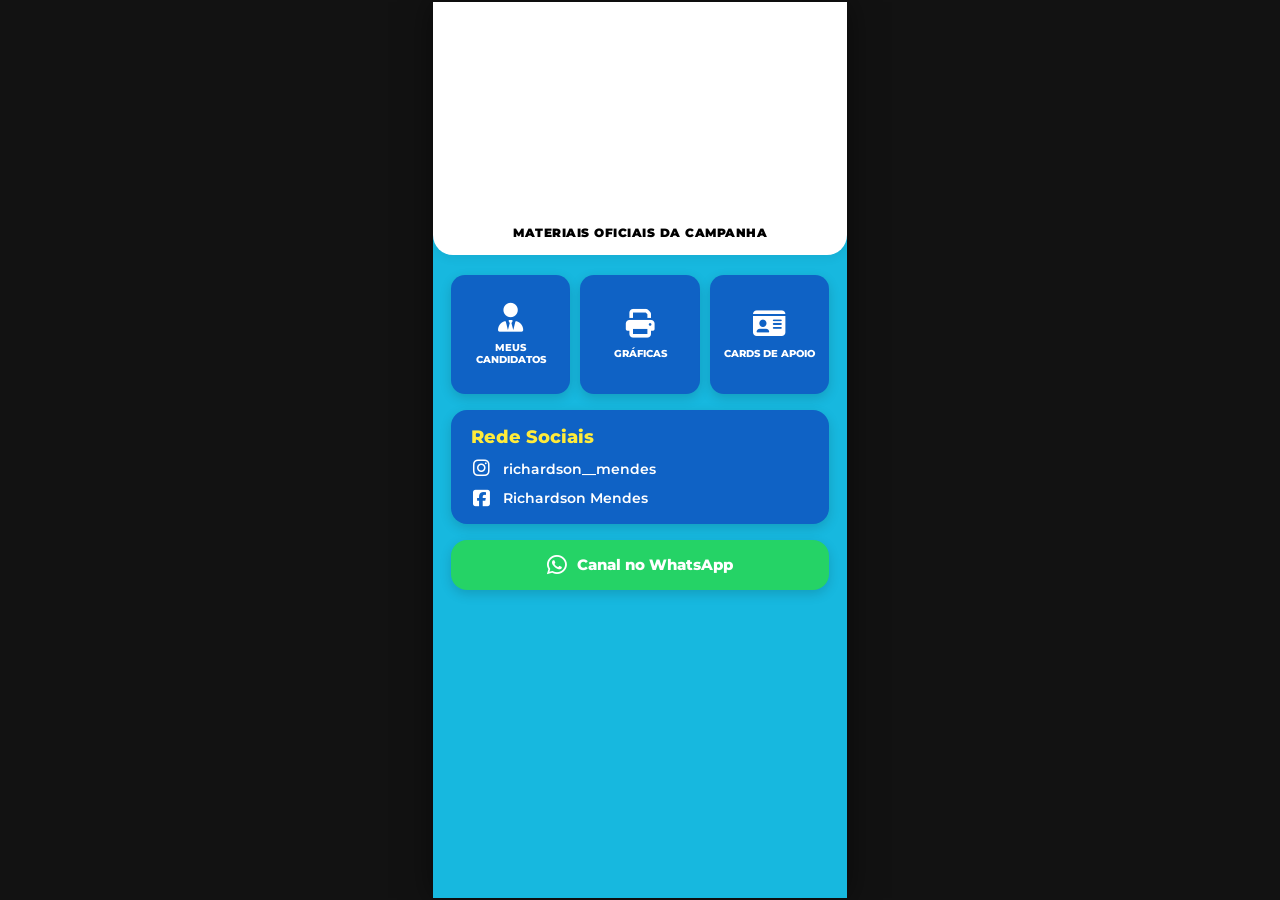
==== index.html @ 8743a0d0 "Update index.html" ====
<!DOCTYPE html>
<html lang="pt-BR">
<head>
    <meta charset="UTF-8">
    <meta name="viewport" content="width=device-width, initial-scale=1.0, user-scalable=no">
    <title>Richardson Mendes - Materiais Oficiais</title>
    <!-- Font Awesome -->
    <link href="https://cdnjs.cloudflare.com/ajax/libs/font-awesome/6.4.0/css/all.min.css" rel="stylesheet">
    <!-- Google Fonts Montserrat -->
    <link href="https://fonts.googleapis.com/css2?family=Montserrat:wght@400;500;600;700;800;900&display=swap" rel="stylesheet">
    
    <style>
        :root {
            --bg-cyan: #17b8df;
            --btn-blue: #0f62c5;
            --btn-green: #25d366;
            --text-dark: #333333;
        }

        * {
            margin: 0;
            padding: 0;
            box-sizing: border-box;
            font-family: 'Montserrat', sans-serif;
            user-select: none;
        }

        body {
            background-color: #121212;
            display: flex;
            justify-content: center;
            align-items: center;
            min-height: 100vh;
            overflow: hidden;
        }

        /* Moldura Principal (Celular) */
        .mobile-container {
            width: 100%;
            max-width: 414px;
            height: 100vh;
            max-height: 896px;
            background-color: var(--bg-cyan);
            position: relative;
            overflow-y: auto;
            display: flex;
            flex-direction: column;
            box-shadow: 0 0 30px rgba(0,0,0,0.5);
        }

        /* ÁREA SUPERIOR BRANCA COM O VÍDEO */
        .top-white-section {
            background-color: #ffffff;
            width: 100%;
            padding: 20px 16px 15px 16px;
            display: flex;
            flex-direction: column;
            align-items: center;
            justify-content: center;
            border-bottom-left-radius: 20px;
            border-bottom-right-radius: 20px;
            box-shadow: 0 4px 10px rgba(0, 0, 0, 0.05);
        }

        .header-video {
            width: 100%;
            max-height: 240px;
            object-fit: contain;
            border-radius: 12px;
            margin-bottom: 12px;
        }

        .section-title {
            font-size: 0.78rem;
            font-weight: 900;
            color: #000000;
            letter-spacing: 0.5px;
            text-align: center;
            text-transform: uppercase;
        }

        /* CONTEÚDO INFERIOR (BOTÕES E REDES) */
        .main-content {
            padding: 20px 18px;
            display: flex;
            flex-direction: column;
            gap: 16px;
            flex: 1;
        }

        /* GRID DOS 3 BOTÕES PRINCIPAIS */
        .grid-buttons {
            display: grid;
            grid-template-columns: repeat(3, 1fr);
            gap: 10px;
        }

        .action-card {
            background-color: var(--btn-blue);
            border-radius: 14px;
            padding: 16px 8px;
            display: flex;
            flex-direction: column;
            align-items: center;
            justify-content: center;
            text-align: center;
            text-decoration: none;
            color: #ffffff;
            box-shadow: 0 4px 12px rgba(0, 0, 0, 0.15);
            transition: transform 0.2s, background-color 0.2s;
            aspect-ratio: 1 / 1;
        }

        .action-card:hover, .action-card:active {
            transform: translateY(-3px) scale(1.02);
            background-color: #0c52a7;
        }

        .action-card i {
            font-size: 1.8rem;
            margin-bottom: 10px;
        }

        .action-card span {
            font-size: 0.65rem;
            font-weight: 800;
            line-height: 1.2;
            text-transform: uppercase;
        }

        /* CAIXA DE REDES SOCIAIS */
        .social-box {
            background-color: var(--btn-blue);
            border-radius: 16px;
            padding: 16px 20px;
            color: white;
            box-shadow: 0 4px 12px rgba(0, 0, 0, 0.15);
        }

        .social-box-title {
            font-size: 1.1rem;
            font-weight: 800;
            margin-bottom: 12px;
            color: #ffeb3b;
        }

        .social-item {
            display: flex;
            align-items: center;
            gap: 12px;
            color: #ffffff;
            text-decoration: none;
            font-size: 0.85rem;
            font-weight: 600;
            margin-bottom: 10px;
            transition: opacity 0.2s;
        }

        .social-item:last-child {
            margin-bottom: 0;
        }

        .social-item:hover, .social-item:active {
            opacity: 0.85;
        }

        .social-item i {
            font-size: 1.2rem;
            width: 20px;
            text-align: center;
        }

        /* BOTÃO WHATSAPP */
        .wsp-btn {
            background-color: var(--btn-green);
            border-radius: 16px;
            padding: 14px 20px;
            display: flex;
            align-items: center;
            justify-content: center;
            gap: 10px;
            color: white;
            text-decoration: none;
            font-weight: 800;
            font-size: 0.95rem;
            box-shadow: 0 4px 12px rgba(0, 0, 0, 0.15);
            transition: transform 0.2s, background-color 0.2s;
        }

        .wsp-btn:hover, .wsp-btn:active {
            transform: translateY(-2px);
            background-color: #1ebd56;
        }

        .wsp-btn i {
            font-size: 1.4rem;
        }
    </style>
</head>
<body>

    <div class="mobile-container">
        
        <!-- SEÇÃO SUPERIOR BRANCA COM O VÍDEO -->
        <div class="top-white-section">
            <video class="header-video" autoplay loop muted playsinline>
                <source src="bg inicio.mp4" type="video/mp4">
                Seu navegador não suporta vídeos.
            </video>

            <div class="section-title">MATERIAIS OFICIAIS DA CAMPANHA</div>
        </div>

        <!-- CONTEÚDO PRINCIPAL (BOTÕES E LINKS) -->
        <div class="main-content">
            
            <!-- GRID DOS 3 BOTÕES -->
            <div class="grid-buttons">
                <a href="candidatos.html" class="action-card">
                    <i class="fa-solid fa-user-tie"></i>
                    <span>MEUS CANDIDATOS</span>
                </a>

                <a href="#" class="action-card">
                    <i class="fa-solid fa-print"></i>
                    <span>GRÁFICAS</span>
                </a>

                <a href="#" class="action-card">
                    <i class="fa-solid fa-id-card"></i>
                    <span>CARDS DE APOIO</span>
                </a>
            </div>

            <!-- CARD REDES SOCIAIS -->
            <div class="social-box">
                <div class="social-box-title">Rede Sociais</div>
                
                <a href="https://www.instagram.com/richardson__mendes/" target="_blank" class="social-item">
                    <i class="fa-brands fa-instagram"></i>
                    <span>richardson__mendes</span>
                </a>

                <a href="https://www.facebook.com/RichardsonMendes" target="_blank" class="social-item">
                    <i class="fa-brands fa-square-facebook"></i>
                    <span>Richardson Mendes</span>
                </a>
            </div>

            <!-- BOTÃO CANAL WHATSAPP -->
            <a href="#" target="_blank" class="wsp-btn">
                <i class="fa-brands fa-whatsapp"></i>
                <span>Canal no WhatsApp</span>
            </a>

        </div>

    </div>

</body>
</html>
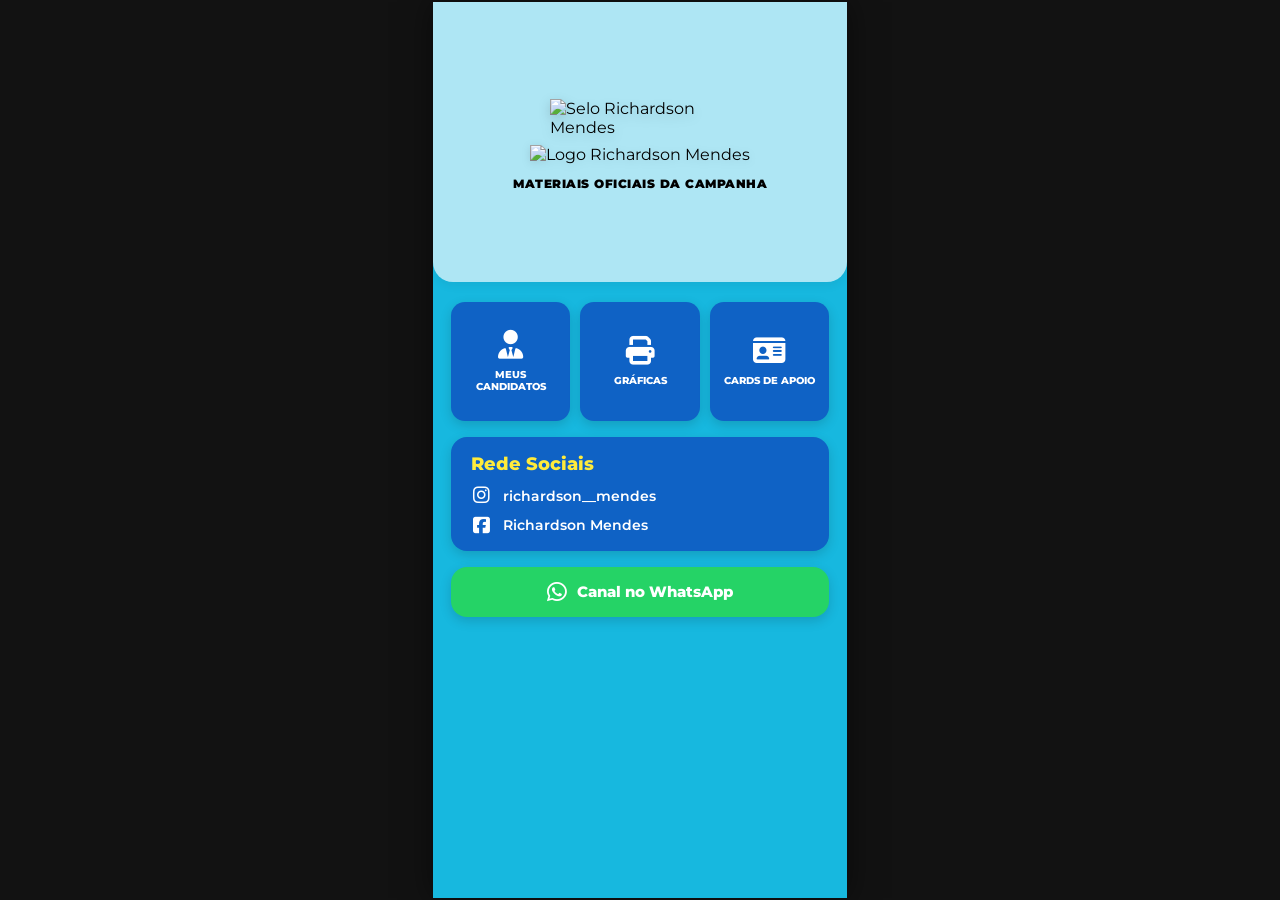
==== commit 4301ee9d: "Update index.html" ====
--- a/index.html
+++ b/index.html
@@ -48,10 +48,11 @@
             box-shadow: 0 0 30px rgba(0,0,0,0.5);
         }
 
-        /* ÁREA SUPERIOR BRANCA COM O VÍDEO */
+        /* ÁREA SUPERIOR COM VÍDEO DE FUNDO E OVERLAY */
         .top-white-section {
-            background-color: #ffffff;
-            width: 100%;
+            position: relative;
+            width: 100%;
+            min-height: 280px;
             padding: 20px 16px 15px 16px;
             display: flex;
             flex-direction: column;
@@ -59,15 +60,57 @@
             justify-content: center;
             border-bottom-left-radius: 20px;
             border-bottom-right-radius: 20px;
+            overflow: hidden;
             box-shadow: 0 4px 10px rgba(0, 0, 0, 0.05);
         }
 
-        .header-video {
-            width: 100%;
-            max-height: 240px;
-            object-fit: contain;
-            border-radius: 12px;
+        /* VÍDEO COMO BACKGROUND */
+        .bg-video {
+            position: absolute;
+            top: 0;
+            left: 0;
+            width: 100%;
+            height: 100%;
+            object-fit: cover;
+            z-index: 1;
+        }
+
+        /* CAMADA BRANCA COM OPACIDADE PARA GARANTIR LEITURA DAS LOGOS */
+        .video-overlay {
+            position: absolute;
+            top: 0;
+            left: 0;
+            width: 100%;
+            height: 100%;
+            background-color: rgba(255, 255, 255, 0.65); /* Ajuste a opacidade do branco aqui se quiser */
+            z-index: 2;
+        }
+
+        /* CONTEÚDO EM CIMA DO VÍDEO (SELO, LOGO E TÍTULO) */
+        .header-content {
+            position: relative;
+            z-index: 3;
+            display: flex;
+            flex-direction: column;
+            align-items: center;
+            justify-content: center;
+            width: 100%;
+        }
+
+        .img-selo {
+            width: 180px;
+            max-width: 75%;
+            height: auto;
+            margin-bottom: 8px;
+            filter: drop-shadow(0 4px 6px rgba(0,0,0,0.15));
+        }
+
+        .img-logo {
+            width: 220px;
+            max-width: 85%;
+            height: auto;
             margin-bottom: 12px;
+            filter: drop-shadow(0 2px 4px rgba(0,0,0,0.1));
         }
 
         .section-title {
@@ -201,14 +244,22 @@
 
     <div class="mobile-container">
         
-        <!-- SEÇÃO SUPERIOR BRANCA COM O VÍDEO -->
+        <!-- SEÇÃO SUPERIOR COM VÍDEO DE BACKGROUND -->
         <div class="top-white-section">
-            <video class="header-video" autoplay loop muted playsinline>
+            <!-- VÍDEO NO DE TRÁS -->
+            <video class="bg-video" autoplay loop muted playsinline>
                 <source src="bg inicio.mp4" type="video/mp4">
-                Seu navegador não suporta vídeos.
             </video>
 
-            <div class="section-title">MATERIAIS OFICIAIS DA CAMPANHA</div>
+            <!-- CAMADA DE TRANSPARÊNCIA SOBRE O VÍDEO -->
+            <div class="video-overlay"></div>
+
+            <!-- LOGOS E TEXTO SOBREPOSTOS -->
+            <div class="header-content">
+                <img src="selo.png" alt="Selo Richardson Mendes" class="img-selo">
+                <img src="logo.png" alt="Logo Richardson Mendes" class="img-logo">
+                <div class="section-title">MATERIAIS OFICIAIS DA CAMPANHA</div>
+            </div>
         </div>
 
         <!-- CONTEÚDO PRINCIPAL (BOTÕES E LINKS) -->
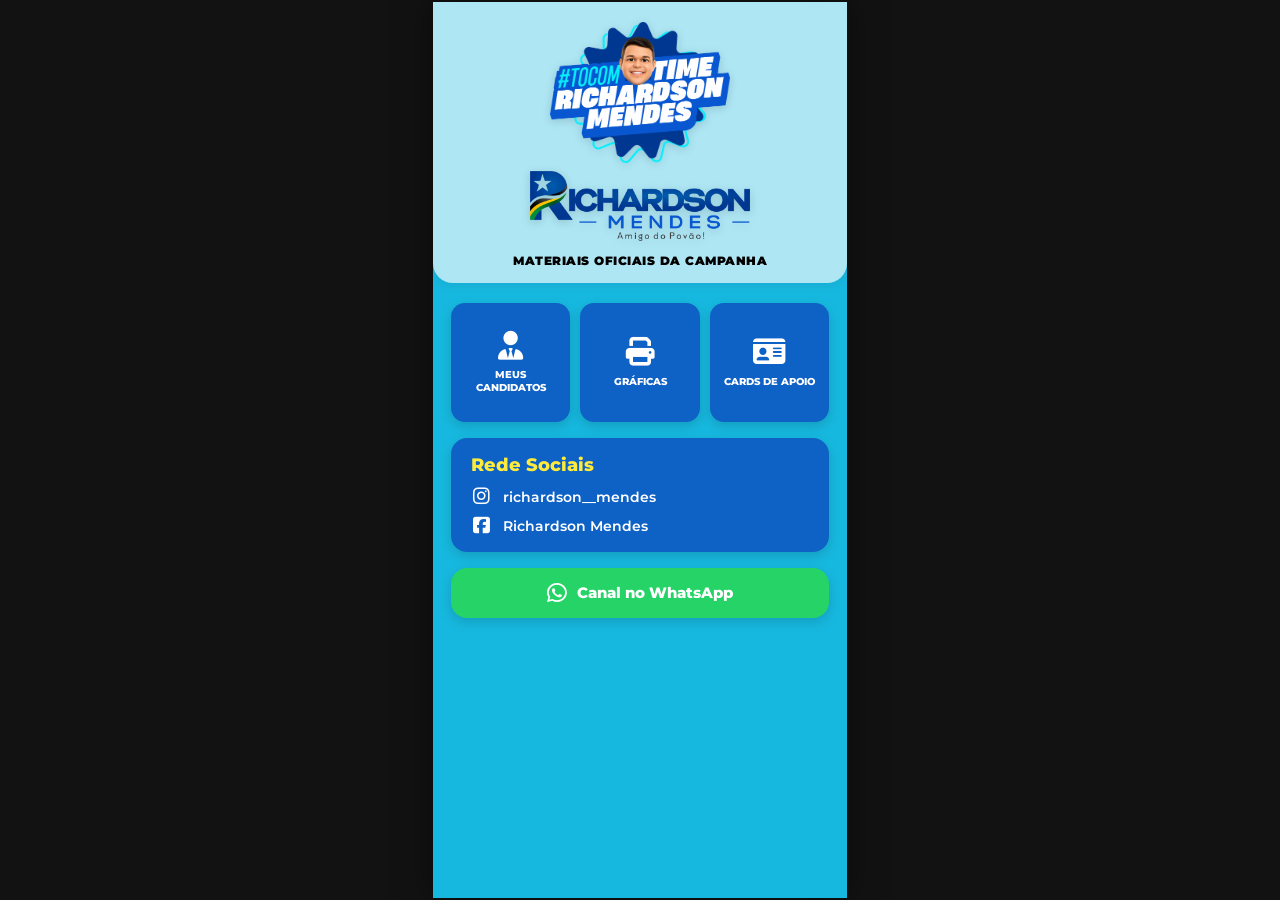
==== commit 5b0b8285: "Update index.html" ====
--- a/index.html
+++ b/index.html
@@ -48,11 +48,10 @@
             box-shadow: 0 0 30px rgba(0,0,0,0.5);
         }
 
-        /* ÁREA SUPERIOR COM VÍDEO DE FUNDO E OVERLAY */
+        /* ÁREA SUPERIOR BRANCA COM VÍDEO E LOGOS */
         .top-white-section {
             position: relative;
             width: 100%;
-            min-height: 280px;
             padding: 20px 16px 15px 16px;
             display: flex;
             flex-direction: column;
@@ -75,18 +74,18 @@
             z-index: 1;
         }
 
-        /* CAMADA BRANCA COM OPACIDADE PARA GARANTIR LEITURA DAS LOGOS */
+        /* CAMADA DE LEITURA (TRANSPARÊNCIA BRANCA) */
         .video-overlay {
             position: absolute;
             top: 0;
             left: 0;
             width: 100%;
             height: 100%;
-            background-color: rgba(255, 255, 255, 0.65); /* Ajuste a opacidade do branco aqui se quiser */
+            background-color: rgba(255, 255, 255, 0.65); /* Opacidade para o vídeo aparecer ao fundo */
             z-index: 2;
         }
 
-        /* CONTEÚDO EM CIMA DO VÍDEO (SELO, LOGO E TÍTULO) */
+        /* CONTEÚDO EMBUTIDO (LOGOS E TÍTULO) */
         .header-content {
             position: relative;
             z-index: 3;
@@ -102,7 +101,7 @@
             max-width: 75%;
             height: auto;
             margin-bottom: 8px;
-            filter: drop-shadow(0 4px 6px rgba(0,0,0,0.15));
+            filter: drop-shadow(0 2px 4px rgba(0,0,0,0.15));
         }
 
         .img-logo {
@@ -110,7 +109,7 @@
             max-width: 85%;
             height: auto;
             margin-bottom: 12px;
-            filter: drop-shadow(0 2px 4px rgba(0,0,0,0.1));
+            filter: drop-shadow(0 2px 4px rgba(0,0,0,0.15));
         }
 
         .section-title {
@@ -244,20 +243,20 @@
 
     <div class="mobile-container">
         
-        <!-- SEÇÃO SUPERIOR COM VÍDEO DE BACKGROUND -->
+        <!-- SEÇÃO SUPERIOR BRANCA COM VÍDEO DE FUNDO E LOGOS -->
         <div class="top-white-section">
-            <!-- VÍDEO NO DE TRÁS -->
+            <!-- Vídeo de fundo -->
             <video class="bg-video" autoplay loop muted playsinline>
                 <source src="bg inicio.mp4" type="video/mp4">
             </video>
 
-            <!-- CAMADA DE TRANSPARÊNCIA SOBRE O VÍDEO -->
+            <!-- Película branca transparente -->
             <div class="video-overlay"></div>
 
-            <!-- LOGOS E TEXTO SOBREPOSTOS -->
+            <!-- Conteúdo sobreposto -->
             <div class="header-content">
-                <img src="selo.png" alt="Selo Richardson Mendes" class="img-selo">
-                <img src="logo.png" alt="Logo Richardson Mendes" class="img-logo">
+                <img src="TIMERICHARDSONMENDES.png" alt="Time Richardson Mendes" class="img-selo">
+                <img src="LOGORICHARDSONMENDES.png" alt="Richardson Mendes Logo" class="img-logo">
                 <div class="section-title">MATERIAIS OFICIAIS DA CAMPANHA</div>
             </div>
         </div>
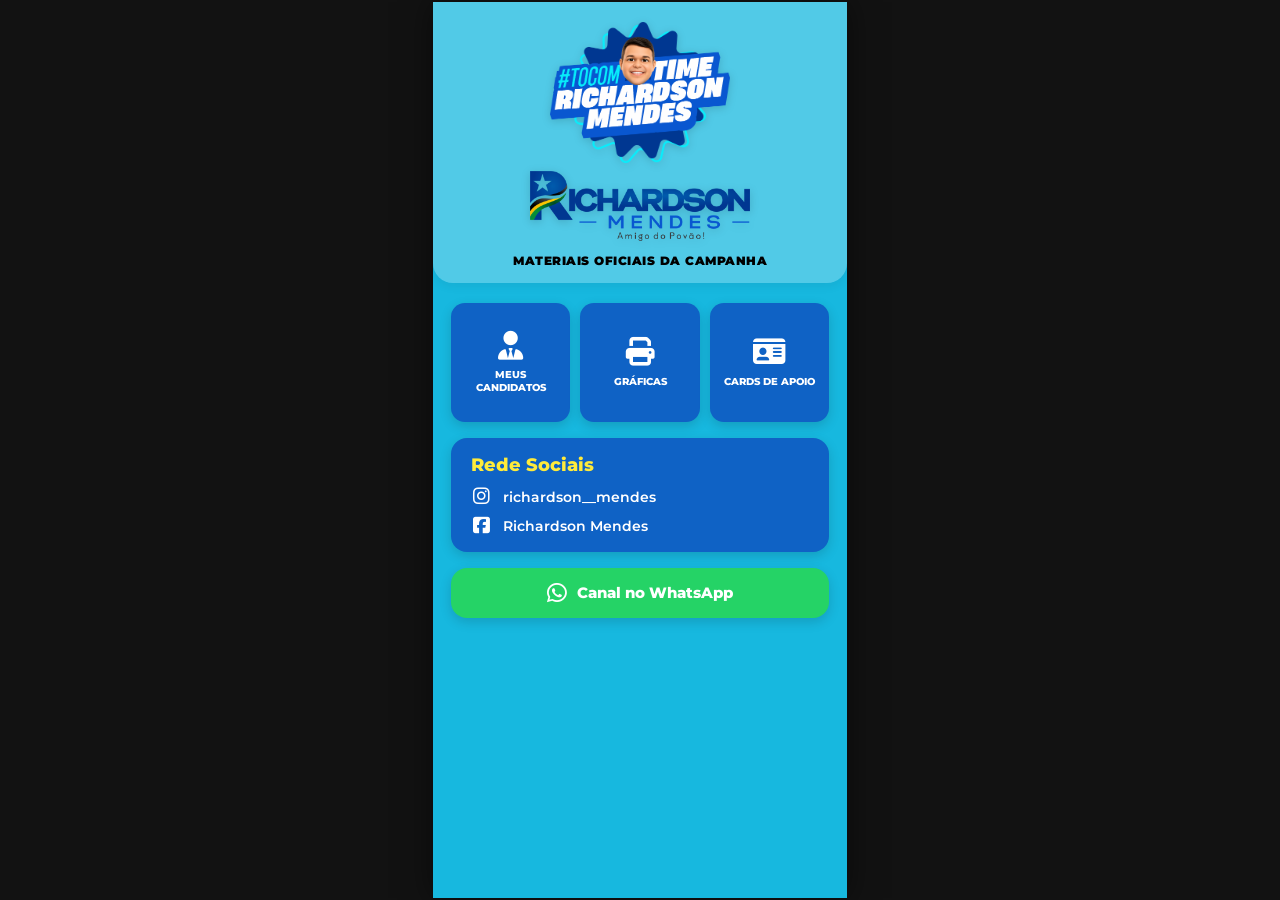
==== commit 70fcb37f: "Update index.html" ====
--- a/index.html
+++ b/index.html
@@ -81,7 +81,7 @@
             left: 0;
             width: 100%;
             height: 100%;
-            background-color: rgba(255, 255, 255, 0.65); /* Opacidade para o vídeo aparecer ao fundo */
+            background-color: rgba(255, 255, 255, 0.25); /* Opacidade para o vídeo aparecer ao fundo */
             z-index: 2;
         }
 
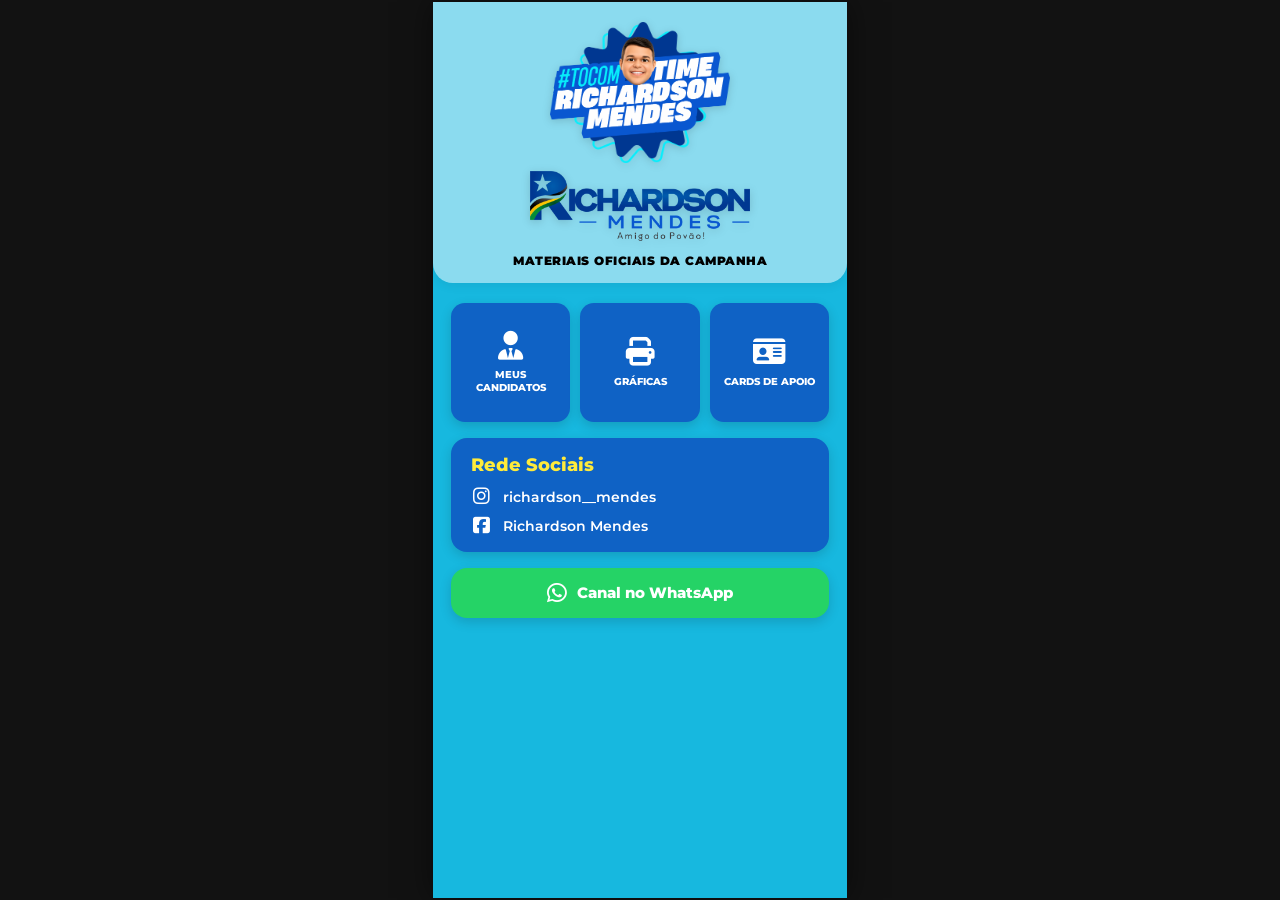
==== commit 8a2cc3c8: "Update index.html" ====
--- a/index.html
+++ b/index.html
@@ -81,7 +81,7 @@
             left: 0;
             width: 100%;
             height: 100%;
-            background-color: rgba(255, 255, 255, 0.25); /* Opacidade para o vídeo aparecer ao fundo */
+            background-color: rgba(255, 255, 255, 0.5); /* Opacidade para o vídeo aparecer ao fundo */
             z-index: 2;
         }
 
